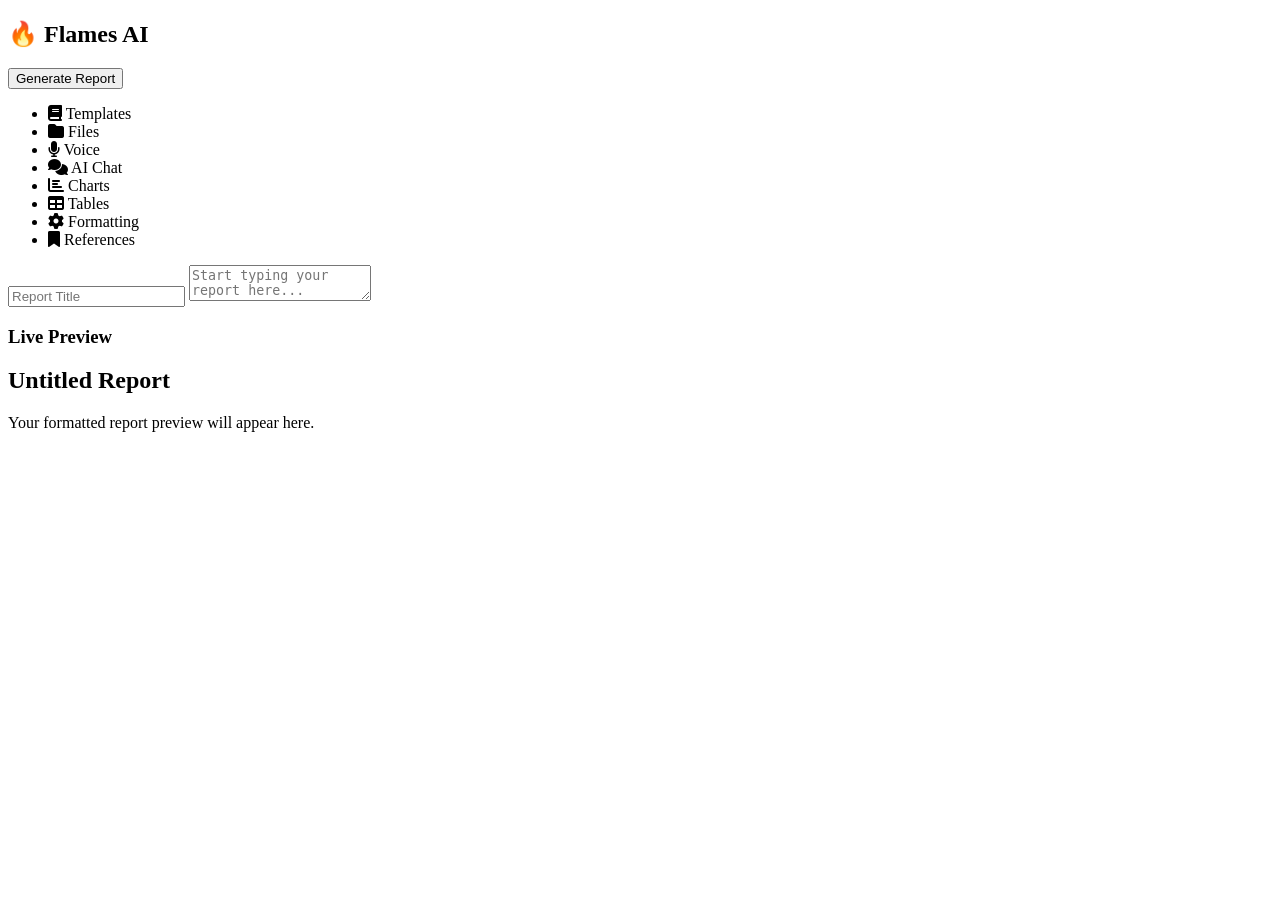
==== pages/report.html @ f37fac79 "Create report.html" ====
<!DOCTYPE html>
<html lang="en">

<head>

<meta charset="UTF-8">

<meta name="viewport"
content="width=device-width, initial-scale=1.0">

<title>Report Studio | Flames Report AI</title>

<link rel="stylesheet"
href="../css/report.css">

<link rel="stylesheet"
href="https://cdnjs.cloudflare.com/ajax/libs/font-awesome/6.6.0/css/all.min.css">

</head>

<body>

<div class="studio">

    <!-- Sidebar -->

    <aside class="sidebar">

        <h2>🔥 Flames AI</h2>

        <button class="generate-btn">

            Generate Report

        </button>

        <ul>

            <li><i class="fas fa-book"></i> Templates</li>

            <li><i class="fas fa-folder"></i> Files</li>

            <li><i class="fas fa-microphone"></i> Voice</li>

            <li><i class="fas fa-comments"></i> AI Chat</li>

            <li><i class="fas fa-chart-bar"></i> Charts</li>

            <li><i class="fas fa-table"></i> Tables</li>

            <li><i class="fas fa-cog"></i> Formatting</li>

            <li><i class="fas fa-bookmark"></i> References</li>

        </ul>

    </aside>

    <!-- Editor -->

    <main class="editor">

        <input
        type="text"
        class="title"
        placeholder="Report Title">

        <textarea
        class="workspace"
        placeholder="Start typing your report here..."></textarea>

    </main>

    <!-- Preview -->

    <aside class="preview">

        <h3>Live Preview</h3>

        <div class="paper">

            <h2>Untitled Report</h2>

            <p>

                Your formatted report preview will appear here.

            </p>

        </div>

    </aside>

</div>

<script src="../js/report.js"></script>

</body>

</html>
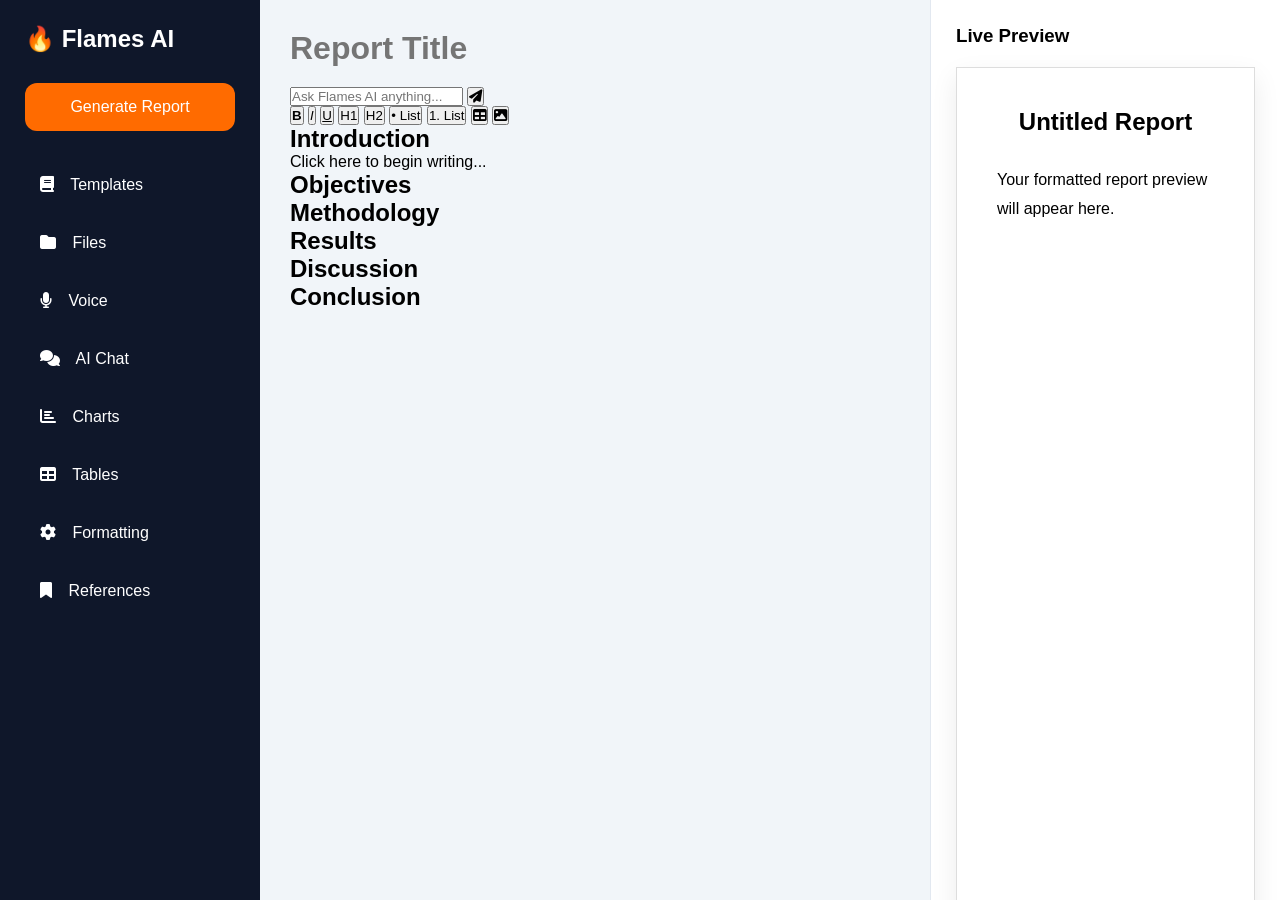
==== commit 46faabcc: "Update report.html" ====
--- a/pages/report.html
+++ b/pages/report.html
@@ -65,9 +65,130 @@
         class="title"
         placeholder="Report Title">
 
-        <textarea
-        class="workspace"
-        placeholder="Start typing your report here..."></textarea>
+        <!-- =========================
+     AI COMMAND BAR
+========================== -->
+
+<div class="ai-command">
+
+    <input
+    type="text"
+    id="aiPrompt"
+    placeholder="Ask Flames AI anything...">
+
+    <button id="sendPrompt">
+
+        <i class="fas fa-paper-plane"></i>
+
+    </button>
+
+</div>
+
+<!-- =========================
+     TOOLBAR
+========================== -->
+
+<div class="toolbar">
+
+    <button><b>B</b></button>
+
+    <button><i>I</i></button>
+
+    <button><u>U</u></button>
+
+    <button>H1</button>
+
+    <button>H2</button>
+
+    <button>• List</button>
+
+    <button>1. List</button>
+
+    <button>
+
+        <i class="fas fa-table"></i>
+
+    </button>
+
+    <button>
+
+        <i class="fas fa-image"></i>
+
+    </button>
+
+</div>
+
+<!-- =========================
+     DOCUMENT
+========================== -->
+
+<div class="document">
+
+    <section
+    class="block"
+    contenteditable="true">
+
+        <h2>Introduction</h2>
+
+        <p>
+
+            Click here to begin writing...
+
+        </p>
+
+    </section>
+
+    <section
+    class="block"
+    contenteditable="true">
+
+        <h2>Objectives</h2>
+
+        <p></p>
+
+    </section>
+
+    <section
+    class="block"
+    contenteditable="true">
+
+        <h2>Methodology</h2>
+
+        <p></p>
+
+    </section>
+
+    <section
+    class="block"
+    contenteditable="true">
+
+        <h2>Results</h2>
+
+        <p></p>
+
+    </section>
+
+    <section
+    class="block"
+    contenteditable="true">
+
+        <h2>Discussion</h2>
+
+        <p></p>
+
+    </section>
+
+    <section
+    class="block"
+    contenteditable="true">
+
+        <h2>Conclusion</h2>
+
+        <p></p>
+
+    </section>
+
+        </div>
 
     </main>
 
--- a/css/report.css
+++ b/css/report.css
@@ -0,0 +1,276 @@
+/*=========================================
+    RESET
+=========================================*/
+
+*{
+    margin:0;
+    padding:0;
+    box-sizing:border-box;
+}
+
+:root{
+
+    --primary:#ff6b00;
+    --dark:#0f172a;
+    --light:#ffffff;
+    --background:#f1f5f9;
+    --border:#e2e8f0;
+    --text:#334155;
+
+}
+
+body{
+
+    font-family:Inter,sans-serif;
+
+    background:var(--background);
+
+}
+
+/*=========================================
+    LAYOUT
+=========================================*/
+
+.studio{
+
+    display:grid;
+
+    grid-template-columns:260px 1fr 350px;
+
+    height:100vh;
+
+}
+
+/*=========================================
+    SIDEBAR
+=========================================*/
+
+.sidebar{
+
+    background:var(--dark);
+
+    color:white;
+
+    padding:25px;
+
+    overflow:auto;
+
+}
+
+.sidebar h2{
+
+    margin-bottom:30px;
+
+}
+
+.generate-btn{
+
+    width:100%;
+
+    border:none;
+
+    background:var(--primary);
+
+    color:white;
+
+    padding:15px;
+
+    border-radius:12px;
+
+    cursor:pointer;
+
+    margin-bottom:30px;
+
+    font-size:1rem;
+
+}
+
+.sidebar ul{
+
+    list-style:none;
+
+}
+
+.sidebar li{
+
+    padding:15px;
+
+    border-radius:10px;
+
+    margin-bottom:10px;
+
+    cursor:pointer;
+
+    transition:.3s;
+
+}
+
+.sidebar li:hover{
+
+    background:rgba(255,255,255,.08);
+
+}
+
+.sidebar i{
+
+    margin-right:12px;
+
+}
+
+/*=========================================
+    EDITOR
+=========================================*/
+
+.editor{
+
+    display:flex;
+
+    flex-direction:column;
+
+    padding:30px;
+
+    overflow:auto;
+
+}
+
+.title{
+
+    border:none;
+
+    outline:none;
+
+    font-size:2rem;
+
+    font-weight:bold;
+
+    margin-bottom:20px;
+
+    background:transparent;
+
+}
+
+.workspace{
+
+    flex:1;
+
+    resize:none;
+
+    border:none;
+
+    outline:none;
+
+    background:white;
+
+    border-radius:18px;
+
+    padding:25px;
+
+    font-size:1rem;
+
+    line-height:1.8;
+
+    box-shadow:0 10px 25px rgba(0,0,0,.05);
+
+}
+
+/*=========================================
+    PREVIEW
+=========================================*/
+
+.preview{
+
+    background:#fff;
+
+    border-left:1px solid var(--border);
+
+    padding:25px;
+
+    overflow:auto;
+
+}
+
+.preview h3{
+
+    margin-bottom:20px;
+
+}
+
+.paper{
+
+    background:white;
+
+    min-height:1000px;
+
+    border:1px solid #ddd;
+
+    padding:40px;
+
+    box-shadow:0 10px 25px rgba(0,0,0,.08);
+
+}
+
+.paper h2{
+
+    text-align:center;
+
+    margin-bottom:30px;
+
+}
+
+.paper p{
+
+    line-height:1.8;
+
+}
+
+/*=========================================
+    RESPONSIVE
+=========================================*/
+
+@media(max-width:1200px){
+
+.studio{
+
+grid-template-columns:220px 1fr;
+
+}
+
+.preview{
+
+display:none;
+
+}
+
+}
+
+@media(max-width:768px){
+
+.studio{
+
+display:flex;
+
+flex-direction:column;
+
+height:auto;
+
+}
+
+.sidebar{
+
+width:100%;
+
+}
+
+.editor{
+
+padding:20px;
+
+}
+
+.workspace{
+
+min-height:500px;
+
+}
+
+  }
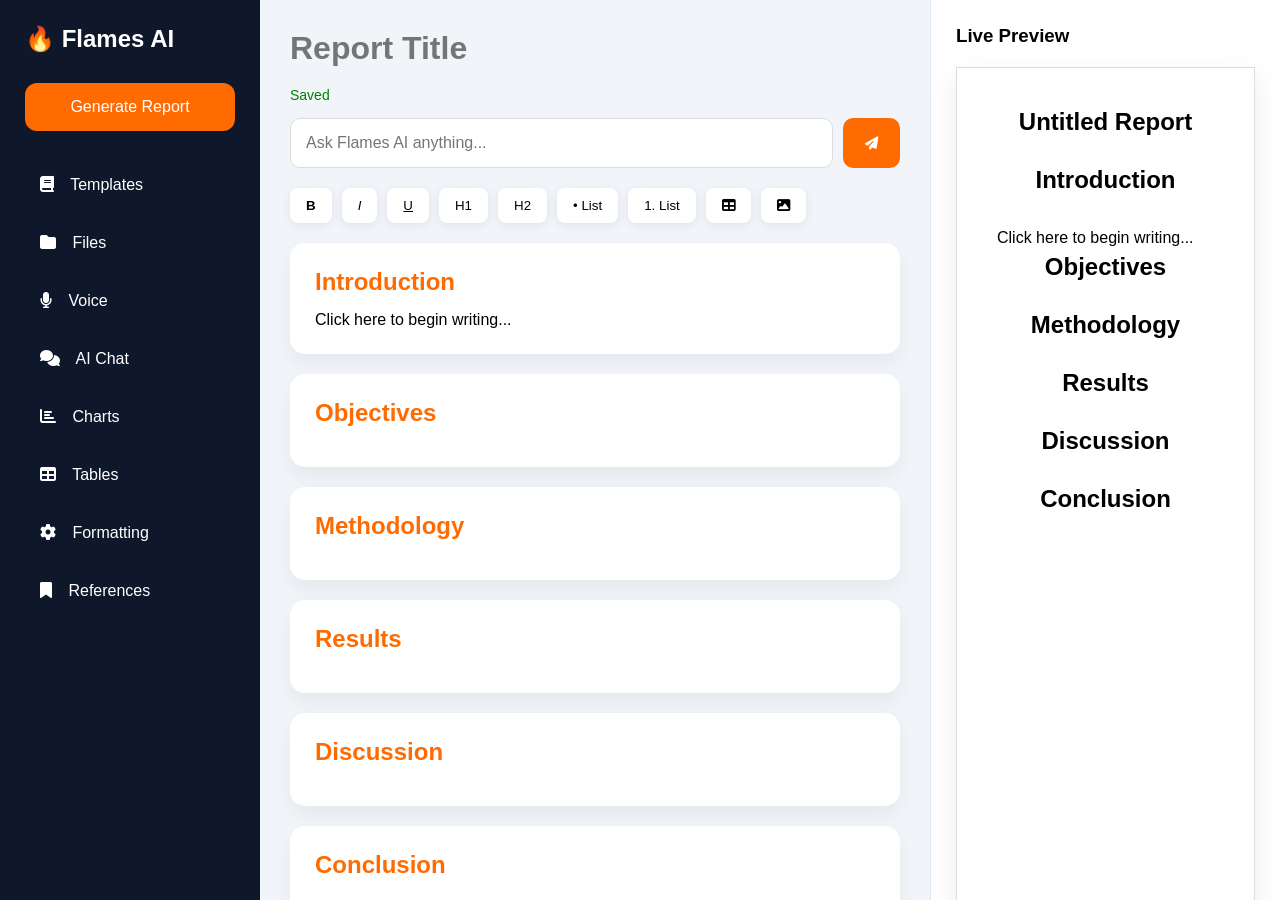
==== commit 7922c085: "Update report.html" ====
--- a/pages/report.html
+++ b/pages/report.html
@@ -64,6 +64,11 @@
         type="text"
         class="title"
         placeholder="Report Title">
+        <div class="save-status">
+
+    Saved
+
+        </div>
 
         <!-- =========================
      AI COMMAND BAR
@@ -213,6 +218,8 @@
     </aside>
 
 </div>
+    <!-- Toast Notification -->
+<div id="toast"></div>
 
 <script src="../js/report.js"></script>
 
--- a/css/report.css
+++ b/css/report.css
@@ -274,3 +274,167 @@
 }
 
   }
+/*=========================
+AI COMMAND
+=========================*/
+
+.ai-command{
+
+display:flex;
+
+gap:10px;
+
+margin-bottom:20px;
+
+}
+
+.ai-command input{
+
+flex:1;
+
+padding:15px;
+
+border-radius:10px;
+
+border:1px solid #ddd;
+
+font-size:16px;
+
+}
+
+.ai-command button{
+
+background:var(--primary);
+
+color:white;
+
+border:none;
+
+padding:15px 22px;
+
+border-radius:10px;
+
+cursor:pointer;
+
+}
+
+/*=========================
+TOOLBAR
+=========================*/
+
+.toolbar{
+
+display:flex;
+
+gap:10px;
+
+flex-wrap:wrap;
+
+margin-bottom:20px;
+
+}
+
+.toolbar button{
+
+padding:10px 16px;
+
+border:none;
+
+background:white;
+
+border-radius:8px;
+
+cursor:pointer;
+
+box-shadow:0 2px 10px rgba(0,0,0,.08);
+
+}
+
+/*=========================
+DOCUMENT
+=========================*/
+
+.document{
+
+display:flex;
+
+flex-direction:column;
+
+gap:20px;
+
+}
+
+.block{
+
+background:white;
+
+padding:25px;
+
+border-radius:15px;
+
+box-shadow:0 10px 20px rgba(0,0,0,.05);
+
+outline:none;
+
+}
+
+.block h2{
+
+margin-bottom:15px;
+
+color:var(--primary);
+
+}
+
+.block:focus{
+
+border:2px solid var(--primary);
+
+    }
+/*=========================================
+    TOAST
+=========================================*/
+
+#toast{
+
+    position:fixed;
+
+    top:20px;
+
+    right:20px;
+
+    background:#0f172a;
+
+    color:white;
+
+    padding:15px 20px;
+
+    border-radius:10px;
+
+    opacity:0;
+
+    pointer-events:none;
+
+    transition:.3s;
+
+    z-index:9999;
+
+    max-width:300px;
+
+}
+
+#toast.show{
+
+    opacity:1;
+
+}
+
+.save-status{
+
+    color:green;
+
+    font-size:14px;
+
+    margin-bottom:15px;
+
+    }
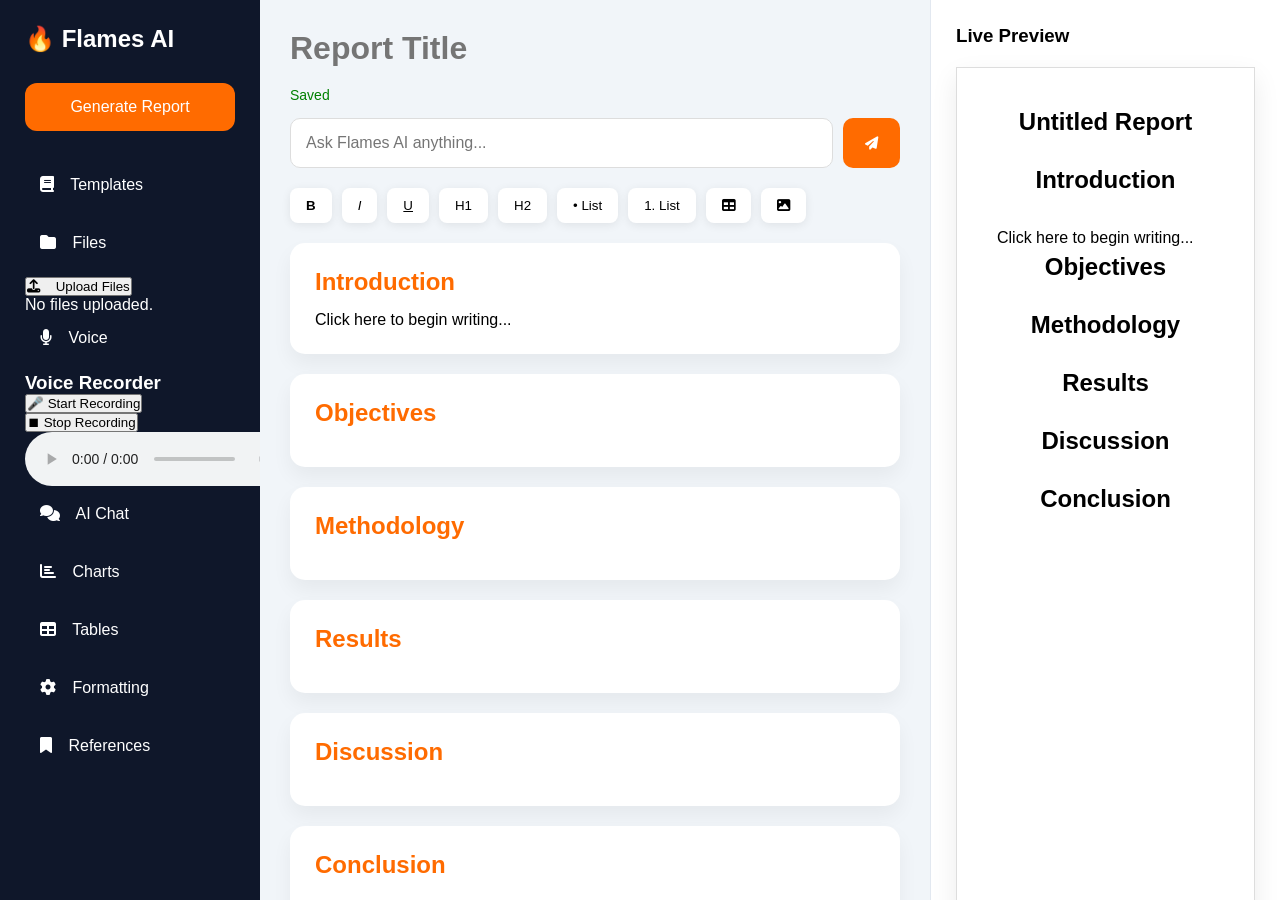
==== commit 4b29f901: "Update report.html" ====
--- a/pages/report.html
+++ b/pages/report.html
@@ -39,8 +39,50 @@
             <li><i class="fas fa-book"></i> Templates</li>
 
             <li><i class="fas fa-folder"></i> Files</li>
+            <div class="upload-box">
+
+    <input
+        type="file"
+        id="fileInput"
+        multiple
+        hidden>
+
+    <button id="uploadBtn">
+
+        <i class="fas fa-upload"></i>
+
+        Upload Files
+
+    </button>
+
+    <div id="fileList">
+
+        <p>No files uploaded.</p>
+
+    </div>
+
+            </div>
 
             <li><i class="fas fa-microphone"></i> Voice</li>
+            <div class="voice-box">
+
+    <h3>Voice Recorder</h3>
+
+    <button id="startRecord">
+
+        🎤 Start Recording
+
+    </button>
+
+    <button id="stopRecord">
+
+        ⏹ Stop Recording
+
+    </button>
+
+    <audio id="audioPlayer" controls></audio>
+
+            </div>
 
             <li><i class="fas fa-comments"></i> AI Chat</li>
 
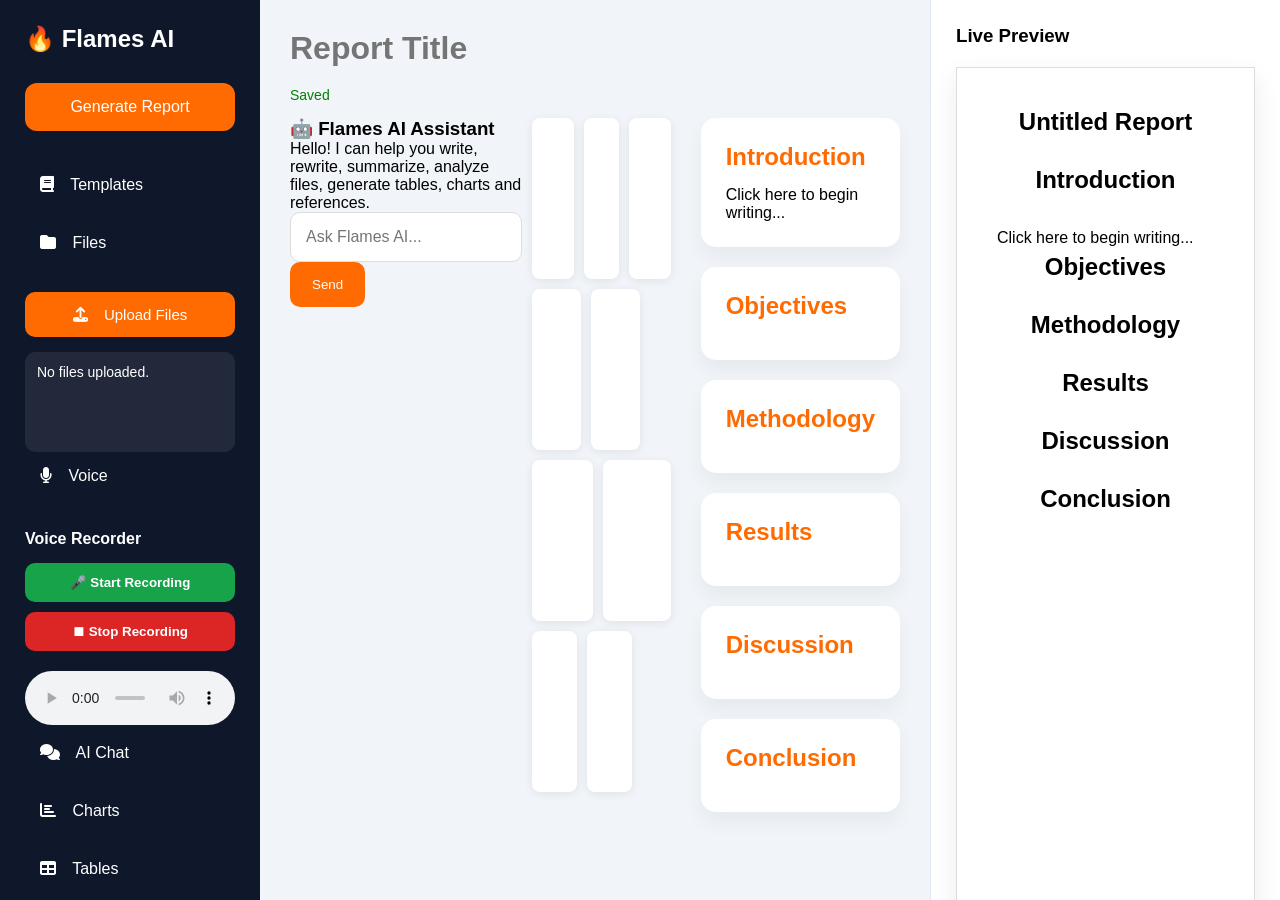
==== commit 4048cfed: "Update report.html" ====
--- a/pages/report.html
+++ b/pages/report.html
@@ -117,17 +117,30 @@
 ========================== -->
 
 <div class="ai-command">
-
-    <input
-    type="text"
-    id="aiPrompt"
-    placeholder="Ask Flames AI anything...">
-
-    <button id="sendPrompt">
-
-        <i class="fas fa-paper-plane"></i>
-
-    </button>
+<div class="ai-panel">
+
+    <h3>🤖 Flames AI Assistant</h3>
+
+    <div id="chatMessages" class="chat-messages">
+
+        <div class="ai-message">
+            Hello! I can help you write, rewrite, summarize, analyze files, generate tables, charts and references.
+        </div>
+
+    </div>
+
+    <div class="chat-input">
+
+        <input
+            type="text"
+            id="aiPrompt"
+            placeholder="Ask Flames AI...">
+
+        <button id="sendPrompt">
+            Send
+        </button>
+
+    </div>
 
 </div>
 
--- a/css/report.css
+++ b/css/report.css
@@ -438,3 +438,128 @@
     margin-bottom:15px;
 
     }
+/*=========================================
+    VOICE RECORDER
+=========================================*/
+
+.voice-box{
+
+    margin-top:30px;
+
+}
+
+.voice-box h3{
+
+    margin-bottom:15px;
+
+    font-size:16px;
+
+}
+
+#startRecord,
+#stopRecord{
+
+    width:100%;
+
+    padding:12px;
+
+    margin-bottom:10px;
+
+    border:none;
+
+    border-radius:10px;
+
+    cursor:pointer;
+
+    font-weight:bold;
+
+}
+
+#startRecord{
+
+    background:#16a34a;
+
+    color:white;
+
+}
+
+#stopRecord{
+
+    background:#dc2626;
+
+    color:white;
+
+}
+
+#audioPlayer{
+
+    width:100%;
+
+    margin-top:10px;
+
+}
+/*=========================================
+    FILE UPLOAD
+=========================================*/
+
+.upload-box{
+
+    margin-top:25px;
+
+}
+
+#uploadBtn{
+
+    width:100%;
+
+    padding:14px;
+
+    border:none;
+
+    border-radius:10px;
+
+    background:var(--primary);
+
+    color:white;
+
+    cursor:pointer;
+
+    font-size:15px;
+
+    margin-bottom:15px;
+
+    transition:.3s;
+
+}
+
+#uploadBtn:hover{
+
+    opacity:.9;
+
+}
+
+#fileList{
+
+    background:rgba(255,255,255,.08);
+
+    border-radius:10px;
+
+    padding:12px;
+
+    min-height:100px;
+
+    font-size:14px;
+
+    overflow-y:auto;
+
+}
+
+.file-item{
+
+    padding:8px 0;
+
+    border-bottom:1px solid rgba(255,255,255,.1);
+
+    word-break:break-word;
+
+    }
